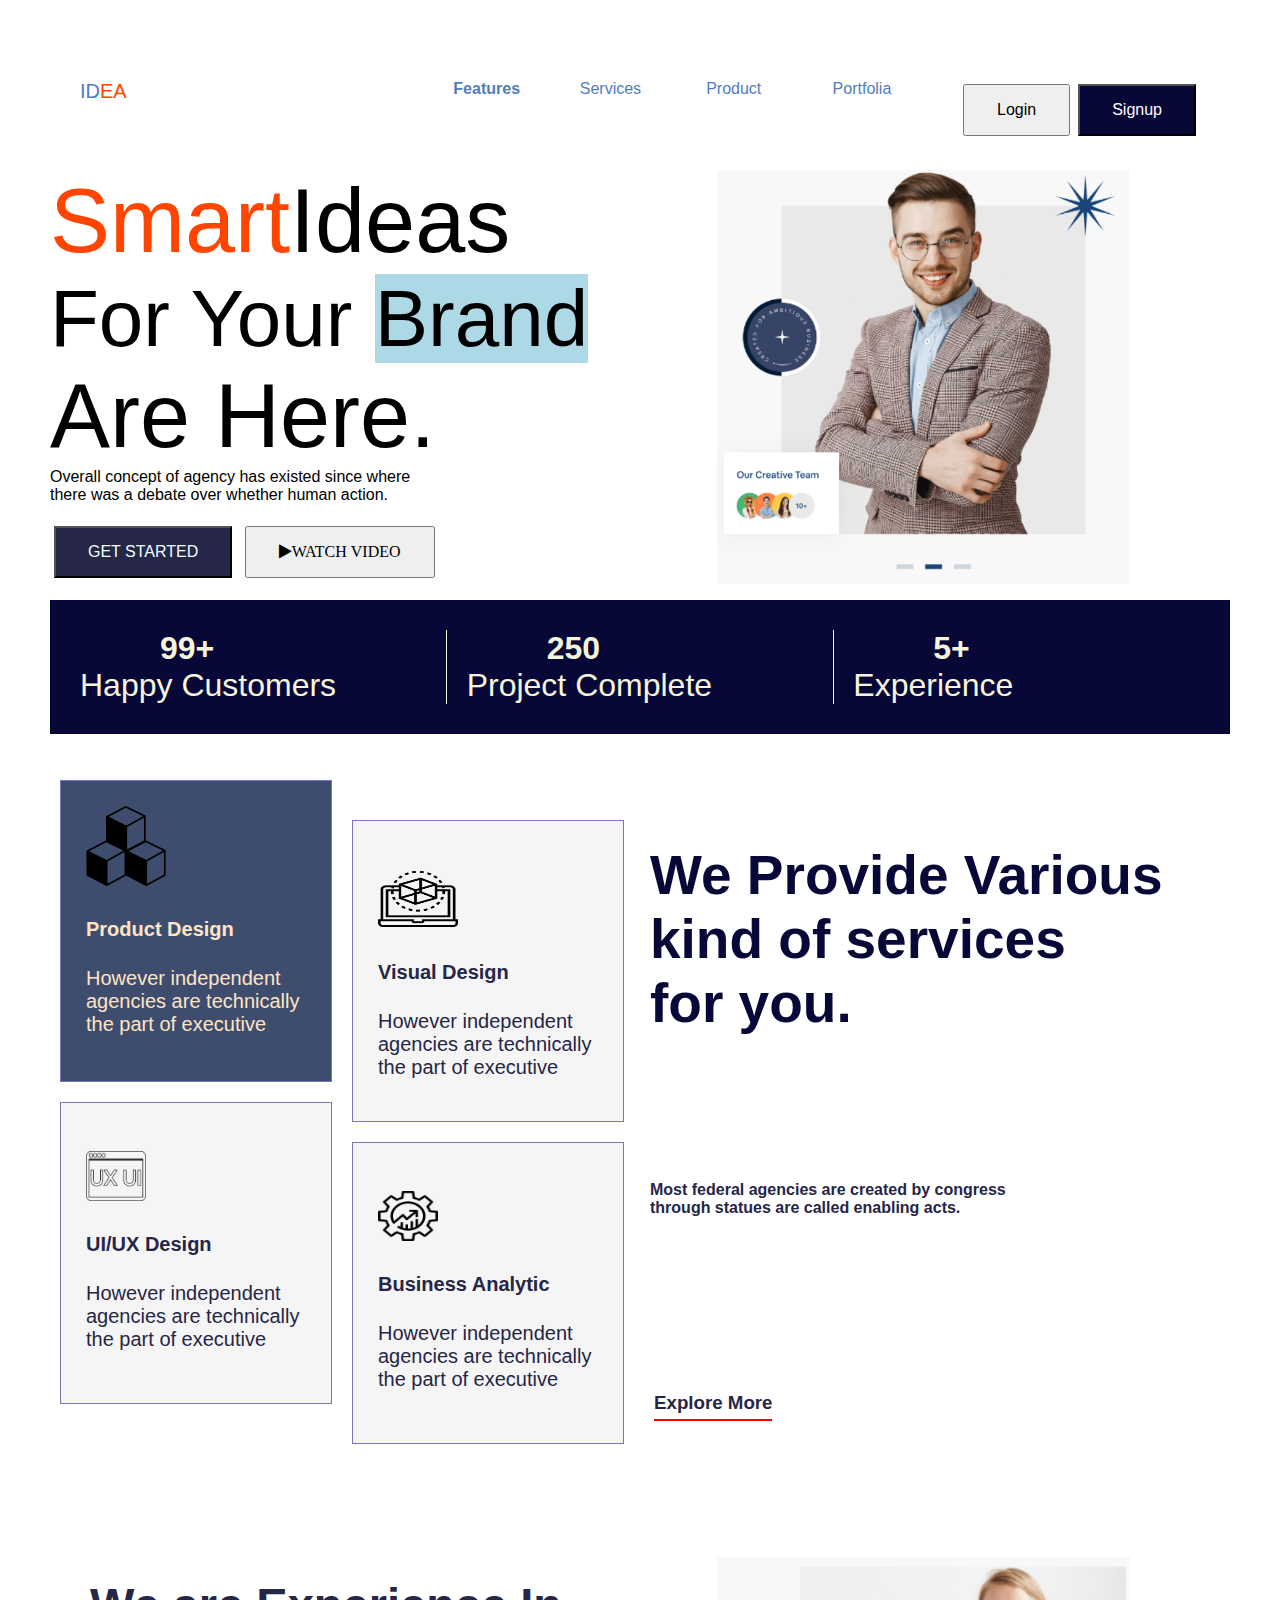
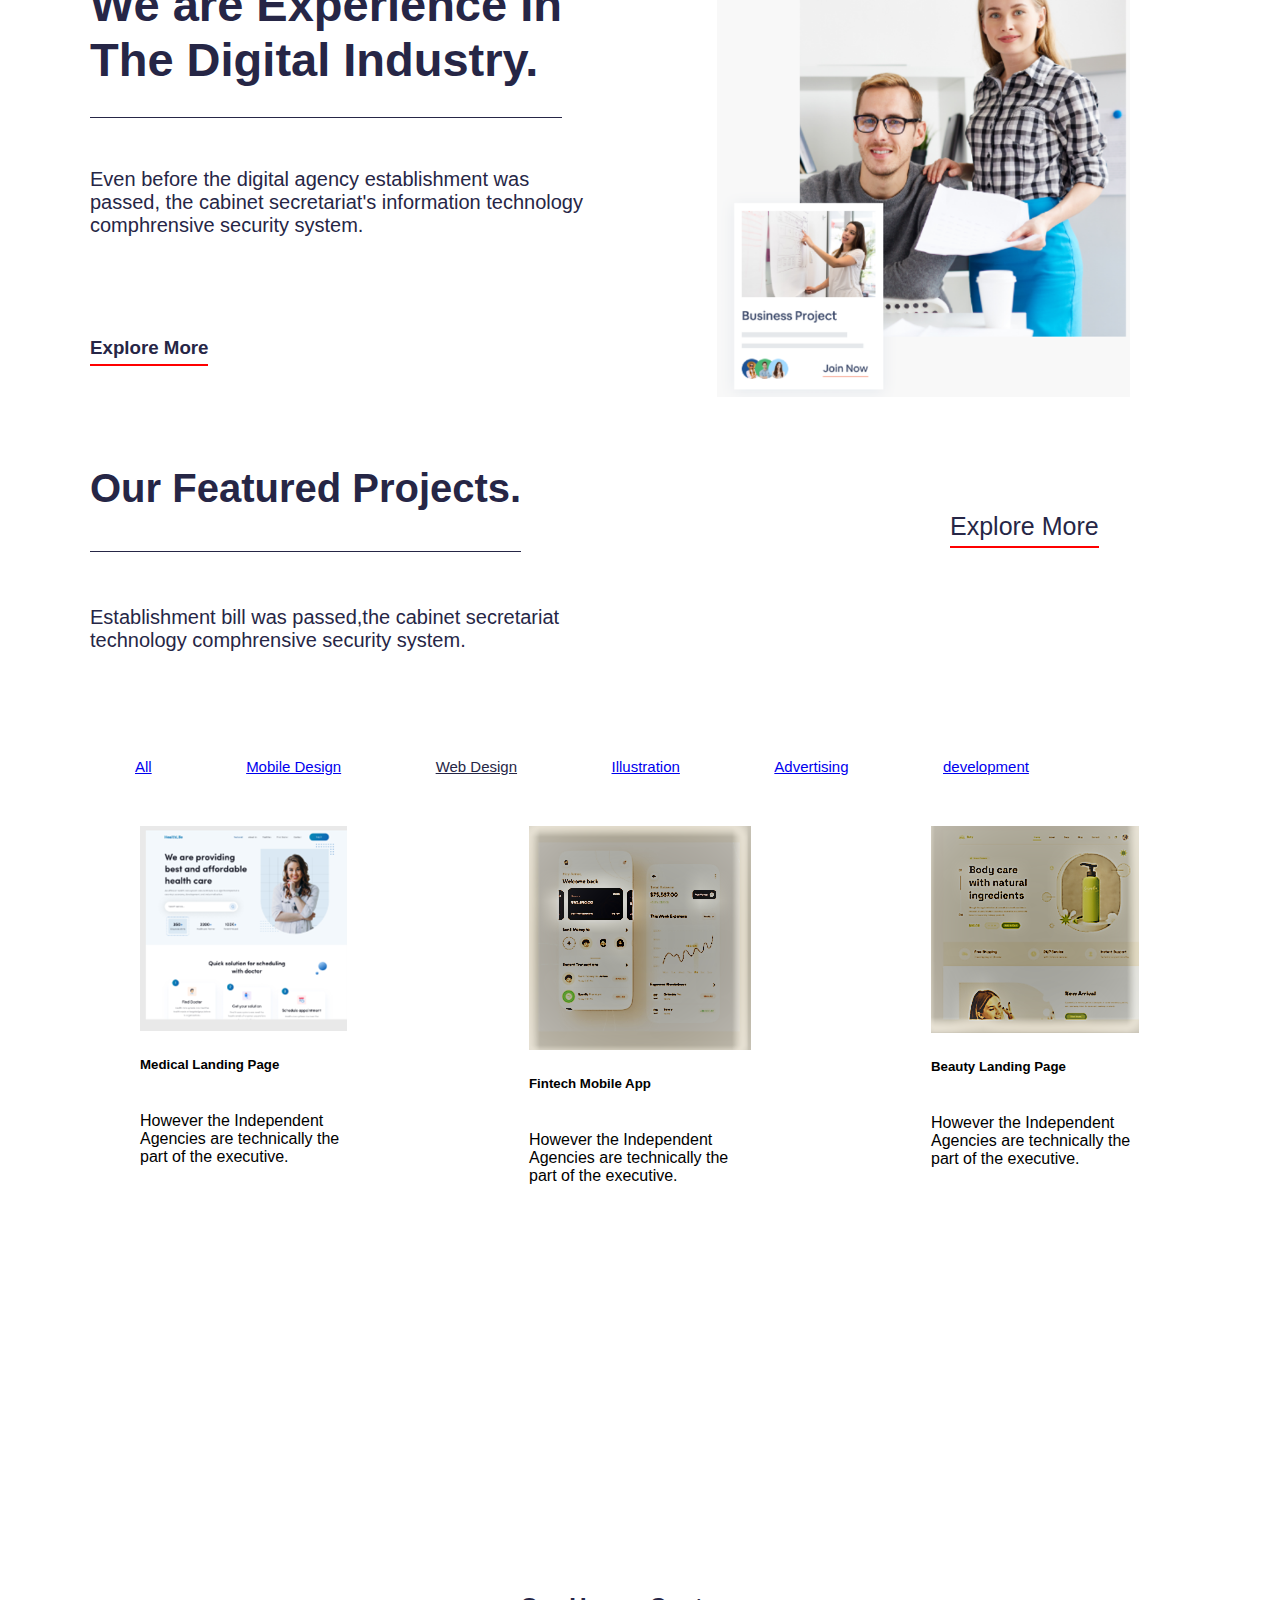
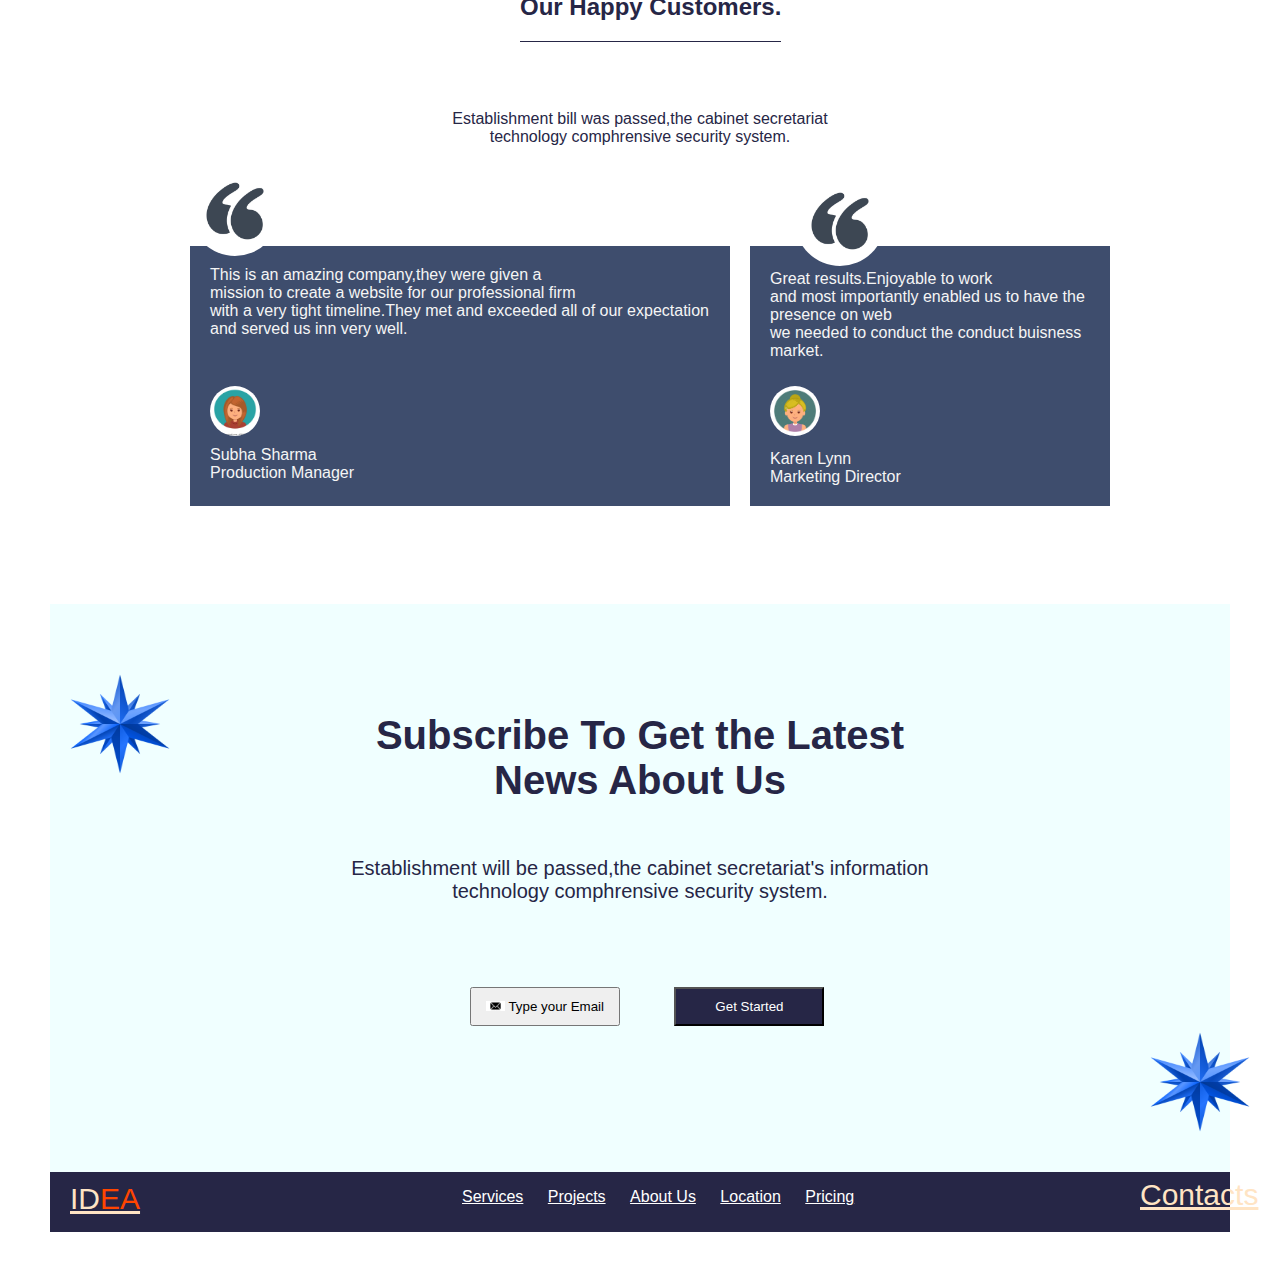
==== index.html @ 51e80e55 "first commit" ====
<!DOCTYPE html>
<html lang="en">
<head>
    <meta charset="UTF-8">
    <meta name="viewport" content="width=device-width, initial-scale=1.0">
    <title>Document</title>
    <link rel="stylesheet" href="idea.css">
    <link rel="stylesheet" href="https://cdnjs.cloudflare.com/ajax/libs/font-awesome/4.7.0/css/font-awesome.min.css">
<!-- fontawesome link -->
</head>

<body class="body">
    
    
    <header class="header" >
        <a href="index.html" id="logo" >ID<span style="color: orangered;" >EA</span></a>
        <nav class="nav" >
            <a href="features"><b>Features</b></a>
            <a href="services">Services</a>
            <a href="product">Product</a>
            <a href="Portfolia">Portfolia</a>
            <button class="button1" >Login</button>
            <button class="button4" >Signup</button>
            
        </nav>
    </header>

<div  class="content" >
    <img  class="img" src="images\Screenshot (6).png"  alt="">
    <div class="tag1"> <span style="color: orangered;" >Smart</span>Ideas</div>
    <div class="tag2">For Your <span style="border: 5px; background-color: lightblue; " >Brand</span></div>
    <div class="tag3" >Are Here.</div>
    <div class="tag4" >Overall concept of agency has existed since where <br>
         there was a debate over whether human action.</div><br>
    <button class="get" >GET STARTED</button>
    <button class="button5"><i class="fa fa-play circle">WATCH VIDEO</i></button>

</div><br>

<div class="flex-container">
    <div class="font" ><strong class="strong">99+</strong><br>
       Happy Customers<br>
        <strong class="strong1" >250</strong><br>Project Complete <br>
        <strong class="strong2" >5+</strong><br>Experience </div>
</div>
<br>
<br>
<div class="flex-cont1" >
   <div style="background-color:rgb(62, 77, 109) ; color: bisque; " > <img src="images\cube.png" height="80px" width="80px" alt=""> <h4>Product Design</h4> However independent agencies 
    are technically the part 
of executive </div>
<div class="adjust3 " > <br> <img src="images\visual design.png" height="60px" width="80px" alt=""> <br><h4>Visual Design</h4> However independent agencies 
    are technically the part 
of executive</div>
    <h4 class="head1" >We Provide Various <br>kind of services <br> for you.  </h4>
   
</div>

<div class="flex-cont2">
    <div ><br> <img src="images\ui-ux-icon-sign-design-free-png.webp" height="50px" width="60px"  alt=""> <br> <h4>UI/UX Design</h4> However independent agencies 
     are technically the part 
 of executive </div>
 <div class="adjust4" > <br> <img src="images\busness.png" height="50px" width="60px"  alt=""> <br><h4>Business Analytic</h4> However independent agencies 
     are technically the part 
 of executive</div>

 <h4 class="h4" >Most federal agencies are created by congress <br>
    through statues are called enabling acts.
 </h4>

   <h3 class="h3">Explore More</h3>
 </div>
 <br>
<br>
    <img class="images"  src="images\Screenshot (5).png " alt="">
    <h4 class="h5" >We are Experience In <br> The Digital Industry.</h4>

    <p class="p2" >Even before the digital agency establishment was <br> passed, the cabinet secretariat's information technology <br> comphrensive
    security system.</p> 

    <h3 class="h6" >Explore More</h3>


    <h4 class="h7" >Our Featured Projects.</h4>
    <div class="side" >Explore More</div>

<br>
<div class="shortp" >
    Establishment bill was passed,the cabinet secretariat <br>technology comphrensive security system.</div>
<br>
<div class="dis" style="clear: both;" >
    <ul class="nav2" >
        <li><a href="all">All</a></li>
        <li><a href="mobile design">Mobile Design</a></li>
        <li><a class="color"  href="web design">Web  Design</a></li>
        <li><a href="Illustration">Illustration</a></li>
        <li><a href="advertising">Advertising</a></li>
        <li><a href="development">development</a></li>
    </ul>
</div>
<div class="flexcontainer-5" >
<div class="imggallery">
    <img src="images\Screenshot (9).png" alt="">
    <div class="size" > <h5>Medical Landing Page</h5> <br> However the Independent Agencies are technically the part of the executive.</div>
</div>

<div class="imggallery" >
  <img src="images\Screenshot (8).png" alt="">
    <div class="size" > <h5>Fintech Mobile App</h5> <br> However the Independent Agencies are technically the part of the executive.</div>
</div>

<div class="imggallery" >
 <img src="images\Screenshot (7).png" alt="">
    <div class="size" > <h5>Beauty Landing Page</h5> <br> However the Independent Agencies are technically the part of the executive.</div>
</div>
</div>
<br>
<div class="text" >
 <h2 class="center"  >Our Happy Customers.</h2><br>
    <div class="center2" > Establishment bill was passed,the cabinet secretariat <br>technology comphrensive security system.</div>
    </div>

    
<div class="flex2" >
    <img class="dq"  src="images\dq.pnp.jpg" height="90px" width="90px" alt="">
    <div class="flex">This is an amazing company,they were given a <br>mission to create a website for our professional firm <br>
    with a very tight timeline.They met and exceeded all of our  expectation and served us inn very well. <br>
        <br>
    <div> <img class="dp"  src="images\dp.png" height="50px" width="50px"  alt=""> <br><br><br>Subha Sharma <br  class="adjust1"> Production  Manager</div>
 </div><br>
 <br>
 <br>
 <br>

    <div class="flex1" >
        <img class="dq2"  src="images\dq.pnp.jpg" height="90px" width="90px" alt="">  
       <div class="position" >Great results.Enjoyable to work <br>and most importantly enabled us to have the presence on web <br>
    we needed to conduct the  conduct buisness market.
    <br>
     <img  class="dp2" src="images\dp2.png" height="50px" width="50px" alt=""><br><br><br> Karen Lynn <br>Marketing Director</div>
              </div>

</div>

<br>

<div class="finalpara" >
        <div class="final5" >
    <img class="star" src="images\starrr.png" height="100px" width="100px" alt="">
    <div cl > <strong> Subscribe To Get the Latest</strong>
    <br ><strong>News About Us</strong> </div>

</div>
<br>
<br>
<br>
<div class="subfinal" >
    Establishment will be passed,the cabinet secretariat's information 
    <br class="subfinal2" >technology comphrensive security system.
</div>
<br>
<br>
<br>
<button  class="button"> <img src="images\mail.png" height="10px" width="auto" alt=""> Type your Email</button>
<button class="buttons2">Get Started</button>
<br>
<br>
<br>
<div>
<img class="star2" src="images\starrr.png" height="100px" width="100px" alt="">
</div>
<br>
<br>
<header class="head2 " >
    <a href="index.html" id="logo2" >ID<span style="color: orangered;" >EA</span></a><br>
       <nav class="last" >
            <a  class="last" href="services">Services</a>
            <a  class="last" href="project">Projects</a>
            <a  class="last" href="about us">About Us</a>
            <a class="last" href="location">Location</a>
            <a class="last" href="pricing">Pricing</a>
        </nav>
            <a href="contactus" id="logo3" >Contacts</a>
    
<header>
</div>
</body>
</html>
---- idea.css ----
.body{
   
  border: 50% solid  whitesmoke;
  padding: 50px;
    margin: 0;
    font-family: Verdana, Geneva, Tahoma, sans-serif;
    background-size: 100%;
    background-position: center;
    height: max-content;
   box-sizing: content-box;
    box-sizing: border-box;
     
}


.header a{
    text-decoration: none;
    color: rgb(82, 125, 189);
    
}
.header{
    display: flex;
    padding: 30px;
    
}
#logo{
    flex: 1;
    font-size: 1.25em;
}
.nav{
  flex:2;
  display: flex; 
}
.button1{
padding: 15px 32px;
  display: inline-block;
  font-size: 16px;
  margin: 4px ;
  cursor: pointer;
}
.button4{
  background-color:rgb(7, 7, 56) ;
  color: white;
  padding: 15px 32px;
  display: inline-block;
  font-size: 16px;
  margin: 4px;
  cursor: pointer; 
}
.nav a{
    flex: 5;
}
.clear{
  clear: both;
}
.tag1{
    font-size: 90px;
}
.tag2{
    font-size: 80px;
}
.tag3{
    font-size: 90px;
}

.font{
  font-size: x-small;
}
.flex-container{
    background-color:rgb(7, 7, 56); 
    display: flex;
}
.flex-container >div{
    color: beige;
    flex: 3;
    margin: 10px;
    padding: 20px;
    font-size: 2em;
    column-rule-style: solid;
    column-count: 3;
    column-gap: 40px;
    column-rule-width: 1px;
  }
  .flex-cont1{
    display: flex;
 
  }
  .flex-cont1 > div {
    color:  rgb(38, 38, 70);
    width: 220px;
    height: 250px;
    background-color:whitesmoke;
    margin: 10px;
    padding: 25px;
    font-size: 20px;
    border:1px solid rgb(118, 118, 197);
  }
  .get{
    background-color:  rgb(38, 38, 70);
    color: azure;
    padding: 15px 32px;
    display: inline-block;
    font-size: 16px;
    margin: 4px;
    cursor: pointer; 
  }
  .button5{
    padding: 15px 32px;
    display: inline-block;
    font-size: 16px;
    margin: 4px;
    cursor: pointer; 
  }

  
  .head1{
    color:rgb(7, 7, 56); 
    font-size: 55px;
    position: absolute;
    left: 650px;
  }
  .flexcont1 > h4{
    float: right;
  }
.flex-cont2{
    display: flex;
  
}
  .flex-cont2 > div {
    color:  rgb(38, 38, 70);
    width: 220px;
    height: 250px;
    background-color:whitesmoke;
    margin: 10px;
    padding: 25px;
    font-size: 20px;
    border: 1px solid;
    border-color: rgb(121, 121, 185);
    clear: both;
  }
  .h4{
    color:  rgb(38, 38, 70);
    position: absolute;
    right:10px;
    top:1160px;
    left: 650px;
  }
  .h3{
    color:  rgb(38, 38, 70);
    margin: 300px 100px 300px 20px;
    padding-bottom: 5px;
    border-bottom-style: solid;
    border-bottom-width: 2px;
    width: fit-content;
    border-color: red;
  }
  .h5{
    color: rgb(38, 38, 70);
    font-size: 47px;
   margin: -180px 100px 150px 40px;
    padding-bottom: 30px;
    border-bottom-style: solid;
    border-bottom-width: 1px;
    width: fit-content;
  }
  .images{
    width: 35%;
    height: auto;
    float: right;
    border: 1px thin;
    position: relative;
    right: 100px;
    top: -200px;

  }
  .p2{
    color: rgb(38, 38, 70);
    font-size: 20px;
    margin: -100px 100px 200px 40px;
  }

  .h6{
    color:  rgb(38, 38, 70);
    margin: -100px 100px 200px 40px;
    padding-bottom: 5px;
    border-bottom-style: solid;
    border-bottom-width: 2px;
    width: fit-content;
    border-color: red;
  }
  .h7{
    color:  rgb(38, 38, 70);
    font-size: 40px;
   margin: -100px 100px 300px 40px;
    padding-bottom: 40px;
    border-bottom-style: solid;
    border-bottom-width: 1px;
    width: fit-content;
  }
  .side{
    color:  rgb(38, 38, 70);
    position: relative;
    font-size: 25px;
    top: -340px;
    right: 0px;
    left: 900px;
    padding-bottom: 5px;
    border-bottom-style: solid;
    border-bottom-width: 2px;
    width: fit-content;
    border-color: red;
  }
  .page4{
    font-size: 20px;
    position: absolute;
    top: 2150px;
    right: 700px;
  }
 

.color{
    color:  rgb(38, 38, 70);
  }
  .img{
    width: 35%;
    height: auto;
    float: right;
    border: 1px thin;
    position: relative;
    right: 100px;
    top: 0px;
  }
  .shortp{
    margin: -300px 40px;
    color:  rgb(38, 38, 70);
    font-size: 20px;
  }

 .nav2{
  list-style-type: none;
  text-align:left;
 }
 .nav2 li{
  display: inline-block;
  font-size: 15px;
  padding: 45px;
 }
.flexcontainer-5{
display: flex;
}
 .imggallery{
  width: 100%;
  height: auto;
  margin: 90px;
  border: 100x double wheat
 }
 .dis{
  display: flex;
  position: relative;
  top: 100px;
 }

.center{
  color: rgb(38, 38, 70) ;
  
margin: 300px 200px 200px 470px;
padding-bottom: 20px;
border-bottom-style: solid;
border-bottom-width: 1px;
width: fit-content;

}
.center2{
  color:  rgb(38, 38, 70);
text-align: center;
margin: -150px 100px 100px 100px;
}
.flex2{
  display: flex;
}
.flex{
  position: absolute;
  left: 190px;
  background-color: rgb(62, 77, 109) ;
  color: whitesmoke;
  overflow: visible;
  height: 220px;
  width: 500px;
  padding: 20px;
}

.flex1{
 position: absolute;
 left: 750px;
  background-color: rgb(62, 77, 109) ;
  color: whitesmoke;
  overflow: visible;
  height: 220px;
  width: 320px;
  padding: 20px;
}
.finalpara{
  background-color: azure;
  margin: 250px 0 0 0;
}
.final5{
  
text-align: center; 
  font-size: 40px;
  color: rgb(38, 38, 70) ;

}
.subfinal{
  

  text-align: center;
  color: rgb(38, 38, 70);
  font-size: 20px;
}
.subfinal2{
  position:relative;
  top: 50px;
  left: 100px;
  font-size: 20px;
  color: rgb(38, 38, 70);
}
.button{
  position: relative;
  left: 420px;
  top: 30px;
  cursor: pointer;
  padding: 10px ;
  width: 150px;
}
.buttons2{
  color: white;
  position: relative;
  left: 470px;
  top: 30px;
  background-color:  rgb(38, 38, 70);
  padding: 10px ;
  cursor: pointer;
  width: 150px;
}
.head2{
  position: relative;
  top: 0px;
  left: 0px;
  background-color: rgb(38, 38, 70);
  width:auto;
  height: 60px;
  color: bisque;

}
#logo2{
font-size: 30px;
color: bisque;
padding: 20px;
position: relative;
left: 0px;
top: 10px;

}
.last{
  padding: 2px;
  color: white;
}
.last  a{
 display: inline-block;
 font-size: medium;
  padding: 10px;
  position: relative;
  top: -30px;
  left: 400px;
}
#logo3{
  color: bisque;
  padding: 20px;
  position: relative;
   left: 1070px;
   top: -70px;
   font-size: 30px;
}
.star{
  position: relative;
  left: -520px;
  top: 70px;
}
.star2{
  position: relative;
  left: 1100px;
  top: 0px;
  
}
.dq{
 border-radius: 150px;
  position: relative;
  z-index: 1;
  left: 140px;
  top: -80px;
}
.dq2{
  border-radius: 200px;
  position: relative;
  z-index: 1;
  left: 25px;
  top: -90px;
}
.position{
  position: relative;
  top: -90px;

}
.dp{
  position: relative;
  border-radius: 50px;
  top: 30px;

}
.dp2{
  position: relative;
  border-radius: 100px;
  top: 26px;
}

.adjust3{
  position: relative;
  top: 40px;
}
.adjust4{
  position: relative;
  top: 40px;
}
.strong{
  position: relative;
  left: 80px;
}

.strong1{
  position: relative;
  left: 80px;
}
.strong2{
  position: relative;
  left: 80px;
}

@media(max-width:600px){
.body{
  
  padding: 50px;
  margin: 0;
  font-family: Verdana, Geneva, Tahoma, sans-serif;
}
  
  header{
    width: 100px;
    font-size: 10px;
    align-items: center;
    flex-direction:row ;
    }
    nav{
      column-gap:10px;
      flex-direction:row;
      padding: 2px;
      position: relative;
      left: -80px;
      font-size: small;
    }
    #logo{
     position: relative;
     top: -50px;
     left: -30px;
     font-size: large;
    }
    .button1 {
      position: relative;
      top: 50px;
      left: -250px;
      padding: 0px 0px;
      margin: 2px;
      height: 30px;
      width: 50px;
    }
    .button4{
      position: relative;
      top: 100px;
      left: -315px;
      padding: 0px 0px;
      margin: 2px;
      height: 30px;
    }
    .img{
      width: 150px;
      position: relative;
      right: 70px;
      top: -30px;
    }
    .tag1{
      font-size: 30px;
    }
    .tag2
{
  font-size: 30px;
  }
.tag3{
  font-size: 30px;
}
.tag4{
  font-size: 9px;
}
.flex-container{
    background-color:rgb(7, 7, 56); 
    display: flex;
    width: 264px;
    text-align: center;
    position: relative;
    left: -10px;
}
.flex-container >div{
    color: beige;
    flex: 3;
    margin: 10px 10px 10px 5px;
    padding: 20px;
    font-size: 9px;
    column-rule-style: solid;
    column-count: 3;
    column-gap: 40px;
    column-rule-width: 1px;
  }
  .strong{
  position: relative;
  left: 5px;
}

.strong1{
  position: relative;
  left: 5px;
}
.strong2{
  position: relative;
  left: 2px;
}
 .flex-cont1{
    display: block;
     position: relative;
     left: 10px;
  }
  .flex-cont1 > div {
    color:  rgb(38, 38, 70);
    width: 180px;
    height: 200px;
    background-color:whitesmoke;
    margin: 10px 10px 10px 10px;
    padding: 10px;
    font-size: 12px;
    border:1px solid rgb(118, 118, 197);
  }
.head1{
  font-size: 20px;
  position: relative;
  left: -5px;
  top: 400px;
}
.flex-cont2{
    display: block;
    position: relative;
    top: -280px;
    left: 10px;
  
}
  .flex-cont2 > div {
    color:  rgb(38, 38, 70);
    width: 180px;
    height: 200px;
    background-color:whitesmoke;
    margin: 10px 10px 10px 10px;
    padding: 11px;
    font-size: 15px;
    border: 1px solid;
    border-color: rgb(121, 121, 185);
    clear: both;
  }
.h3{
  position: relative;
  top:-20px;
}
.images{
 width: 230px;
 position: relative;
 top: -500px;
}
.h4{
  position: relative;
  left: -44px;
  top: 220px;
  text-align: center;
  font-size: 9px;
}
.h5{
  font-size: 30px;
}
.p2{
  position: relative;
  margin: -100px 80px 200px 40px;
  top: -150px;
}
.h6{
  position: relative;
  top: -160px;
}

.h7{
  position: relative;
  top: -160px;
}
.side{
  position: relative;
  left: 50px;
}
.nav2{
  position: relative;
  top: 150px;
}
.shortp{
  margin: 10px 10p 10px 10px;
  font-size: medium;
}
.flexcontainer-5{
  display: block;
  position: relative;
  top: 150px;
  left: -90px;
}
.size{
  font-size: small;

}

.center{
  position: relative;
  left: -440px;
  top: -150px;
}
.center2{
  position: relative;
  top: -140px;
  left:-50px ;
}
.flex{
  text-align: justify;
}
.flex{

   position: relative;
    left: -20px;
    top: -150px;
    background-color: rgb(62, 77, 109);
    color: whitesmoke;
    overflow: visible;
    height: 600px;

    padding: 40px;

}
.dq{
  width: 60px;
  height: 40px;
  position: relative;
  top: -180px;
  left: 50px;
  
}
.dq2{
  width: 40px;
  height: 40px;
  position: relative;
  top: -50px;
  left: -10px;
  
}
.position{
  text-align: justify;
  margin: 50px 10px 10px 10px;
  
}
.flex1 {
    position: relative;
    left: -210px;
    top: 600px;
    background-color: rgb(62, 77, 109);
    color: whitesmoke;
    overflow: visible;
    height: 400px;
    width: 130px;
    padding: 30px;
}
.finalpara{
  margin: 400px 50px 0 0;
}
.button{
  margin: 10px 10px 10px -360px;
}
.buttons2{
    color: white;
    position: relative;
    left: 253px;
    top: 100px;
    background-color: rgb(38, 38, 70);
    padding: 10px;
    cursor: pointer;
    width: 150px;

}
.star{
  position: relative;
  left: -90px;
  top: 10px;
  width: 50px;
  height: 40px;
}
.star2{
  position: relative;
  left: 220px;
  top: 10px;
  width:40px;
  height:30px;
}
#logo2{
font-size: medium;
margin: -90px 10px 0px -10px;
}
.last{
  color: white;
  padding: -2px;
}
.last a{
   display: block;
 font-size: medium;
  padding: 10px;
  position: relative;
  top: 10px;
  left: 160px;
}
.head2{
    position: relative;
  top: 0px;
  left: 0px;
  background-color: rgb(38, 38, 70);
  width:auto;
  height: 300px;
  color: bisque;
}
#logo3{
  font-size: medium;
  position: relative;
  left: 150px;
  top: 40px;
}

}
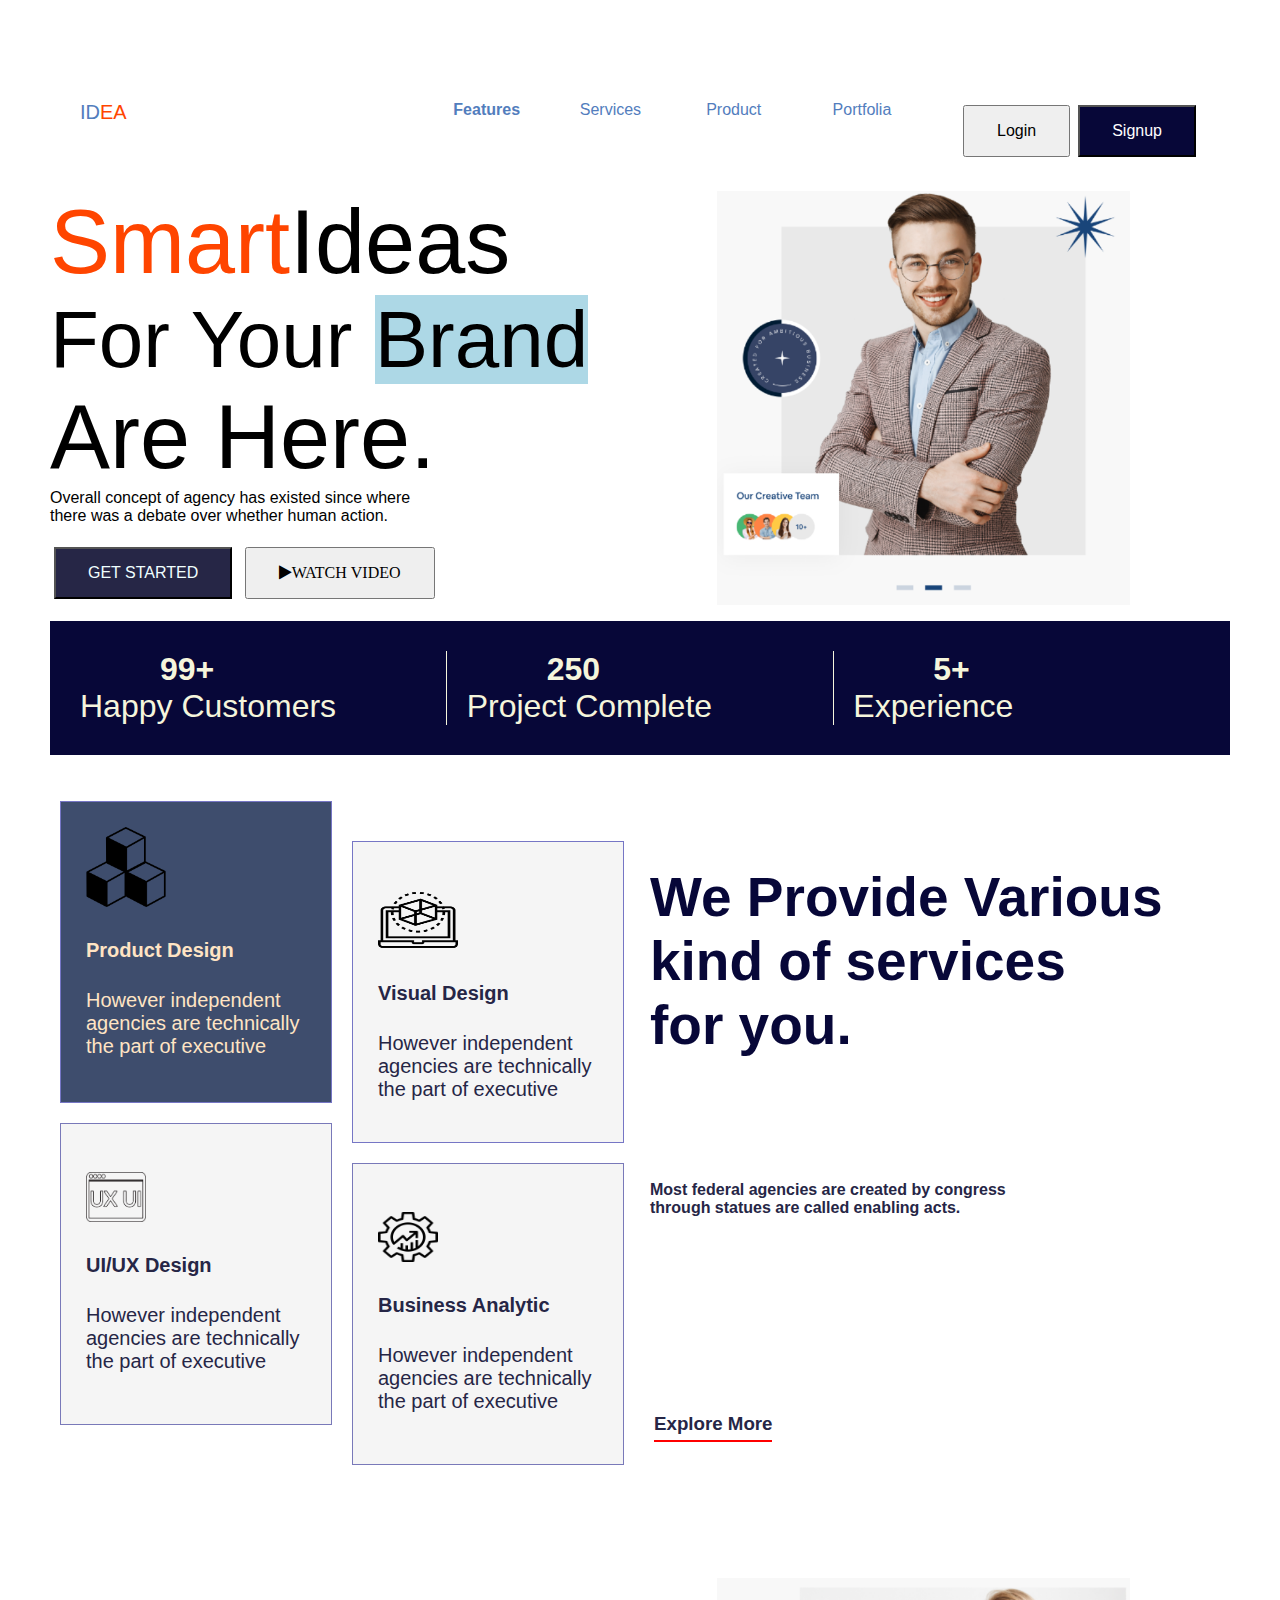
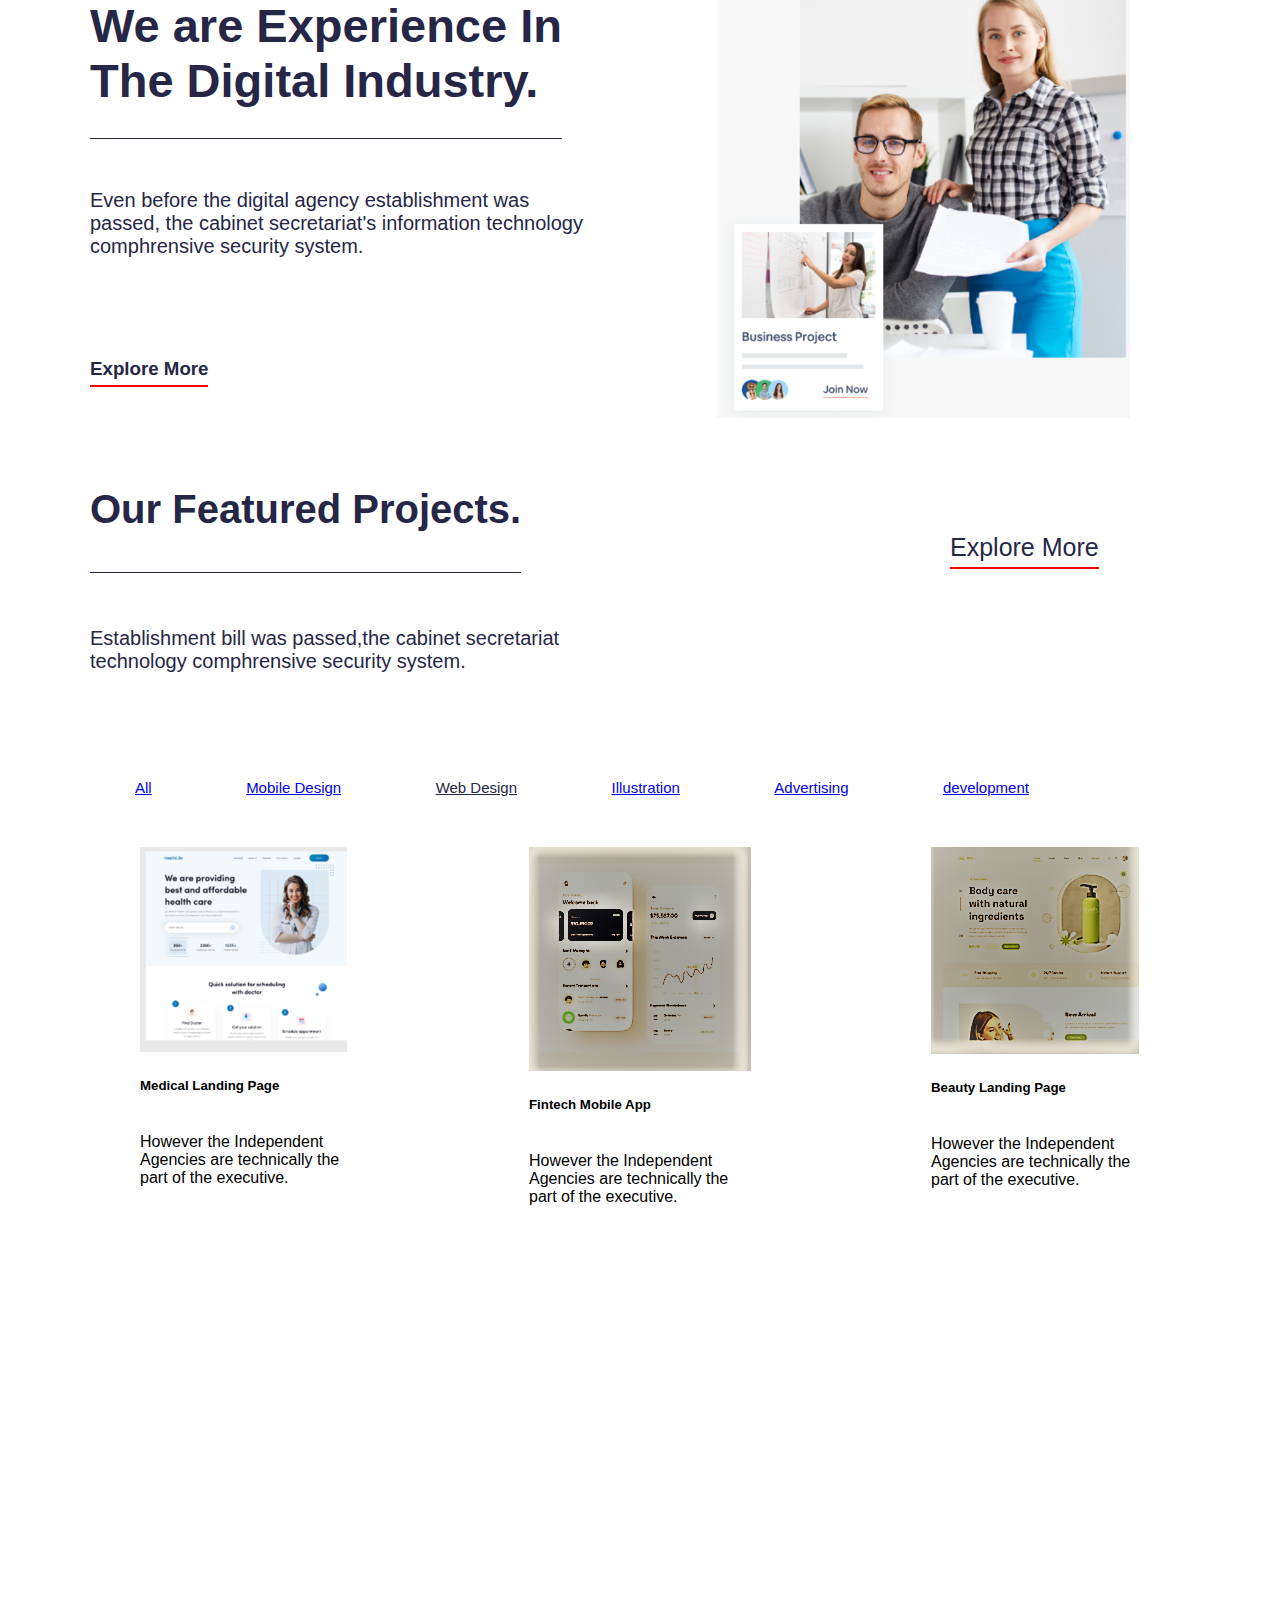
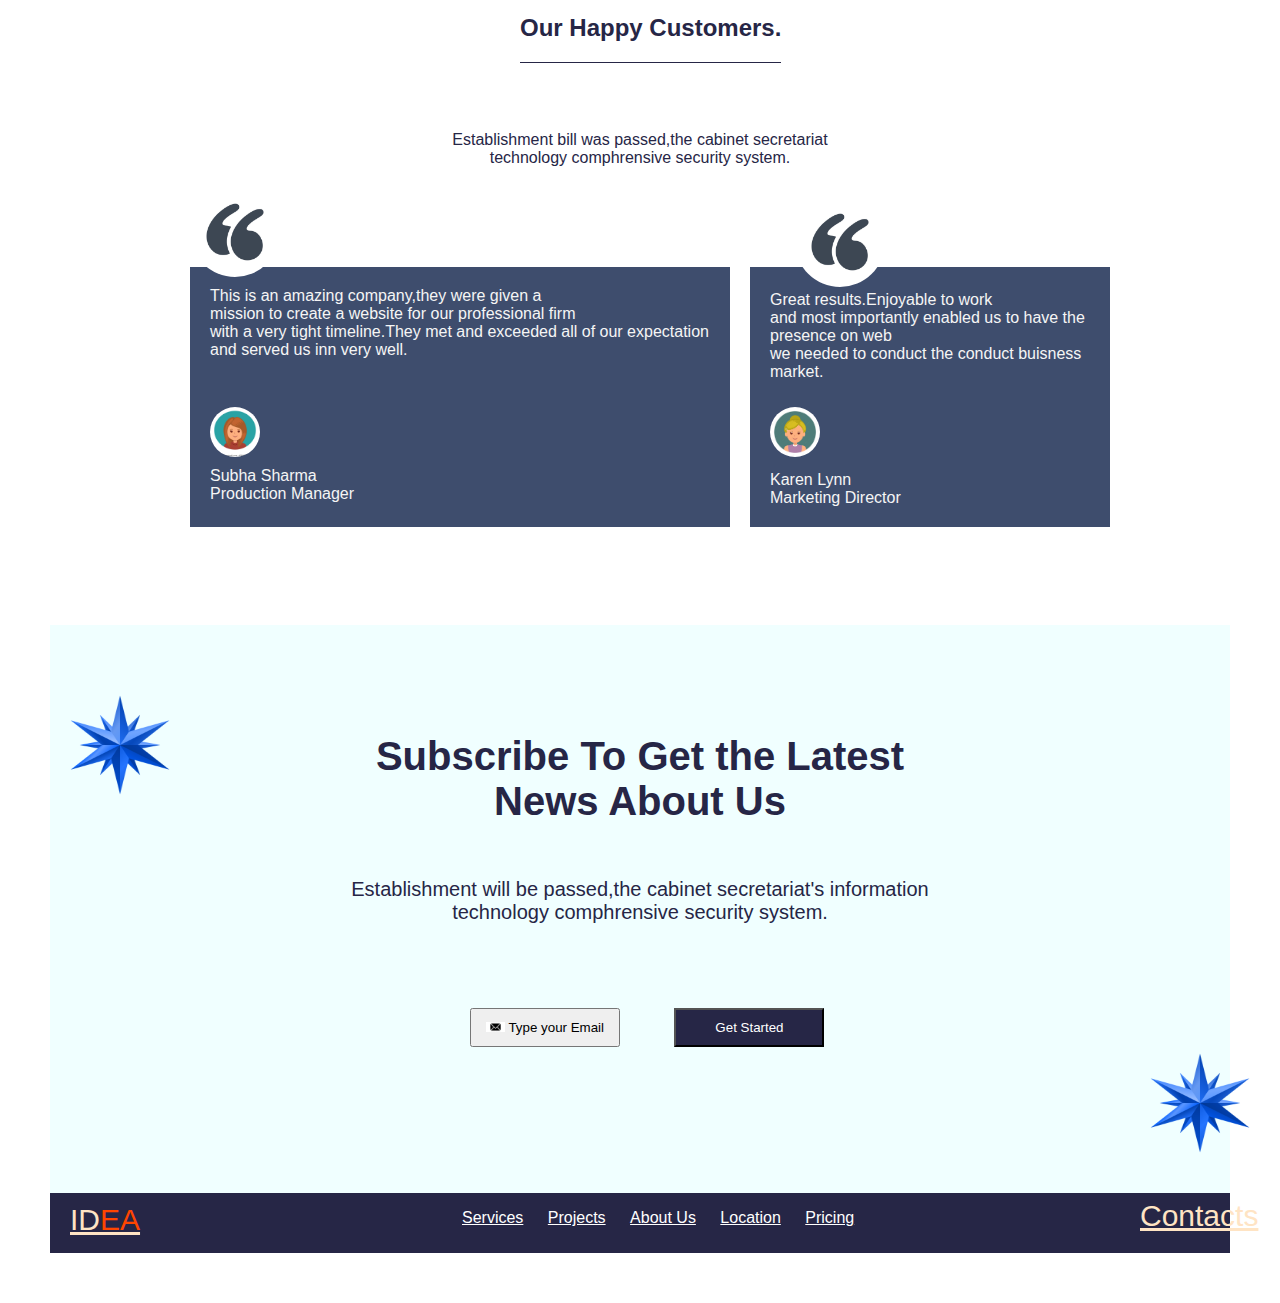
==== commit 8bc703a9: "add" ====
--- a/index.html
+++ b/index.html
@@ -11,7 +11,7 @@
 
 <body class="body">
     
-    
+    <h1></h1>
     <header class="header" >
         <a href="index.html" id="logo" >ID<span style="color: orangered;" >EA</span></a>
         <nav class="nav" >
